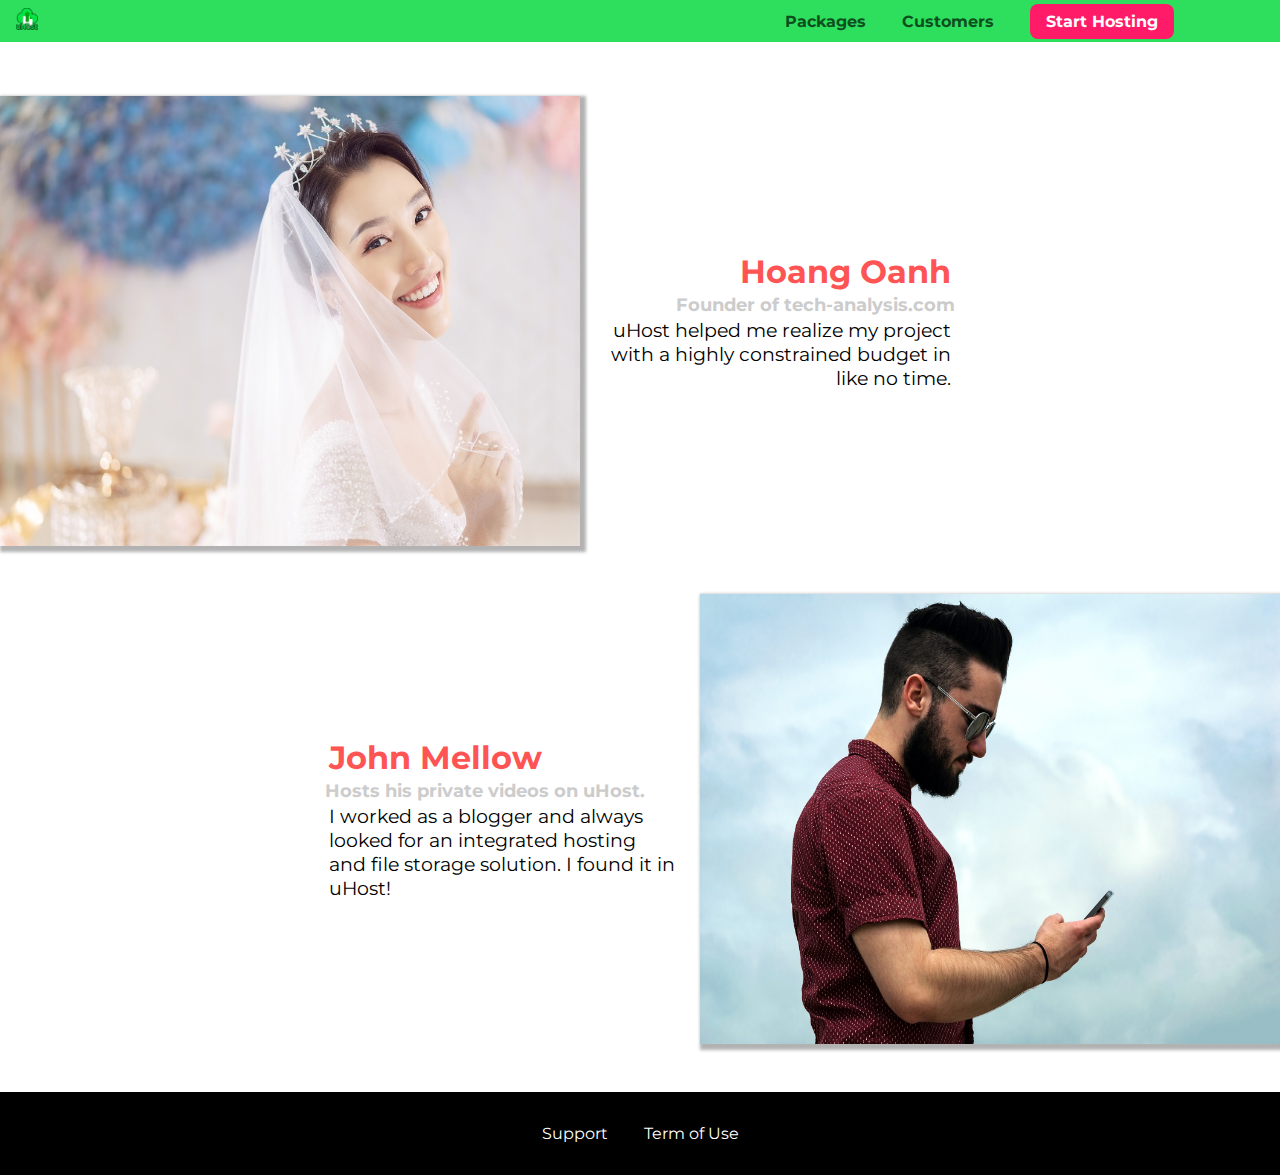
==== customers/index.html @ c367a764 "release ver1" ====
<!DOCTYPE html>
<html lang="en">

<head>
    <meta charset="UTF-8">
    <meta name="viewport" content="width=device-width, initial-scale=1.0">
    <meta http-equiv="X-UA-Compatible" content="ie=edge">
    <title>uHost Customers</title>
    <link rel="shortcut icon" href="../photo/favicon.png">
    <link href="https://fonts.googleapis.com/css?family=Anton|Montserrat:400,700" rel="stylesheet">
    <link rel="stylesheet" href="../shared.css">
    <link rel="stylesheet" href="customers.css">
</head>

<body>
    <div class="backdrop"></div>
    <header class="main-header">
        <div class="logo">
            <a href="../index.html" class="main-header__brand">
                <img class="main-header__image" src="../photo/uhost-icon.png">
            </a>
        </div>
        <nav class="main-nav">
            <ul class="main-nav_items">
                <li class="main-nav__item">
                    <a href="../packages/index.html" class="main-nav__item__link">Packages</a>
                </li>
                <li class="main-nav__item">
                    <a href="index.html" class="main-nav__item__link">Customers</a>
                </li>
                <li class="main-nav__item main-nav__item--cta">
                    <a href="start-hosting/index.html" class="main-nav__item__link">Start Hosting</a>
                </li>
            </ul>
        </nav>
    </header>

    <main>
        <div>
            <div class="testimonial" id="customer-1">
                <div class="testimonial__image-container">
                    <img src="../photo/aHauHoangOanh4.jpg" alt="Mike Statham - Customer" class="testimonial__image">
                </div>
                <div class="testimonial__info">
                    <h1 class="testimonial__name">Hoang Oanh</h1>
                    <h2 class="testimonial__subtitle">Founder of
                        <a href="tech-analysis.com">tech-analysis.com</a>
                    </h2>
                    <p class="testimonial__text">uHost helped me realize my project with a highly constrained budget in like no time.</p>
                </div>
            </div>
            <div class="testimonial" id="customer-2">

                <div class="testimonial__info">
                    <h1 class="testimonial__name">John Mellow</h1>
                    <h2 class="testimonial__subtitle">Hosts his private videos on uHost.
                    </h2>
                    <p class="testimonial__text">I worked as a blogger and always looked for an integrated hosting and file storage solution. I found
                        it in uHost!
                    </p>
                </div>
                <div class="testimonial__image-container">
                    <img src="../photo/customer-2.jpg" alt="John Mellow - Customer" class="testimonial__image">
                </div>
            </div>
        </div>
    </main>
    <footer class="main-footer">
        <nav>
            <ul class="main-footer__links">
                <li class="main-footer__link">
                    <a href="#" class="footer__link">Support</a>
                </li>
                <li class="main-footer__link">
                    <a href="#" class="footer__link">Term of Use</a>
                </li>
            </ul>
        </nav>
    </footer>
</body>

</html>
---- shared.css ----
* {
  box-sizing: border-box;
}

body {
  font-family: "Montserrat", sans-serif;
  margin: 0;
}

.backdrop {
  position: fixed;
  display: none;
  top: 0;
  left: 0;
  width: 100%;
  height: 100%;
  background: rgba(0, 0, 0, 0.5);
  z-index: 100;
}

.main-header {
  position: fixed;
  top: 0;
  left: 0;
  width: 100%;
  background: #2ddf5c;
  padding: 8px 16px;
  z-index: 1;
}
.main-header .logo {
  display: inline-block;
  vertical-align: middle;
}
.main-header .logo .main-header__brand {
  color: #0e4f1f;
  text-decoration: none;
  font-weight: bold;
  font-size: 22px;
  height: 22px;
  display: inline-block;
}
.main-header .logo .main-header__brand .main-header__image {
  height: 100%;
}
.main-header .main-nav {
  display: inline-block;
  text-align: right;
  width: calc(100% - 100px);
  vertical-align: middle;
}
.main-header .main-nav .main-nav_items {
  margin: 0;
  padding: 0;
  list-style: none;
}
.main-header .main-nav .main-nav_items .main-nav__item {
  display: inline-block;
  margin: 0 16px;
}
.main-header .main-nav .main-nav_items .main-nav__item .main-nav__item__link {
  text-decoration: none;
  color: #0e4f1f;
  font-weight: bold;
}
.main-header .main-nav .main-nav_items .main-nav__item .main-nav__item__link:hover, .main-header .main-nav .main-nav_items .main-nav__item .main-nav__item__link:active {
  color: white;
  border-bottom: 5px solid white;
  padding-bottom: 3px;
}
.main-header .main-nav .main-nav__item.main-nav__item--cta .main-nav__item__link {
  color: white;
  background: #ff1b68;
  padding: 8px 16px;
  border-radius: 8px;
}
.main-header .main-nav .main-nav__item.main-nav__item--cta .main-nav__item__link:hover, .main-header .main-nav .main-nav__item.main-nav__item--cta .main-nav__item__link:active {
  color: #ff1b68;
  background: white;
}

.main-footer {
  background-color: black;
  padding: 32px;
  margin-top: 48px;
}
.main-footer .main-footer__links {
  list-style: none;
  margin: 0;
  padding: 0;
  text-align: center;
}
.main-footer .main-footer__links .main-footer__link {
  display: inline-block;
  margin: 0 16px;
}
.main-footer .main-footer__links .main-footer__link .footer__link {
  color: white;
  text-decoration: none;
}
.main-footer .main-footer__links .main-footer__link .footer__link:hover, .main-footer .main-footer__links .main-footer__link .footer__link:active {
  color: #ccc;
}

.button {
  background: #0e4f1f;
  color: white;
  font: inherit;
  border: 1px solid #0e4f1f;
  padding: 8px;
  border-radius: 8px;
  font-weight: bold;
  cursor: pointer;
}
.button:hover, .button:active {
  background: white;
  color: #0e4f1f;
}
.button:focus {
  outline: none;
}

/*# sourceMappingURL=shared.css.map */
---- customers/customers.css ----
.testimonial {
  font-size: 1.2rem;
  margin: 3rem 0;
}
.testimonial:first-of-type {
  margin-top: 6rem;
}
.testimonial .testimonial__image-container {
  width: 65%;
  max-width: 580px;
  display: inline-block;
  vertical-align: middle;
  box-shadow: 3px 3px 3px 3px rgba(0, 0, 0, 0.3);
}
.testimonial .testimonial__image-container .testimonial__image {
  width: 100%;
  height: 450px;
  vertical-align: top;
}
.testimonial .testimonial__info {
  text-align: right;
  padding: 0.9rem;
  display: inline-block;
  vertical-align: middle;
  width: 30%;
}
.testimonial .testimonial__info .testimonial__name {
  margin: 0.2rem;
  color: #ff5454;
  font-size: 2rem;
}
.testimonial .testimonial__info .testimonial__subtitle {
  margin: 0;
  font-size: 1.1rem;
  color: #ccc;
}
.testimonial .testimonial__info .testimonial__subtitle a {
  color: inherit;
  text-decoration: none;
}
.testimonial .testimonial__info .testimonial__subtitle a:hover, .testimonial .testimonial__info .testimonial__subtitle a:active {
  color: #7a7a7a;
}
.testimonial .testimonial__info .testimonial__text {
  margin: 0.2rem;
}
.testimonial#customer-2 {
  text-align: right;
}
.testimonial#customer-2 .testimonial__info {
  text-align: left;
}

.testimonial__list {
  width: 80%;
  margin: auto;
}

/*# sourceMappingURL=customers.css.map */
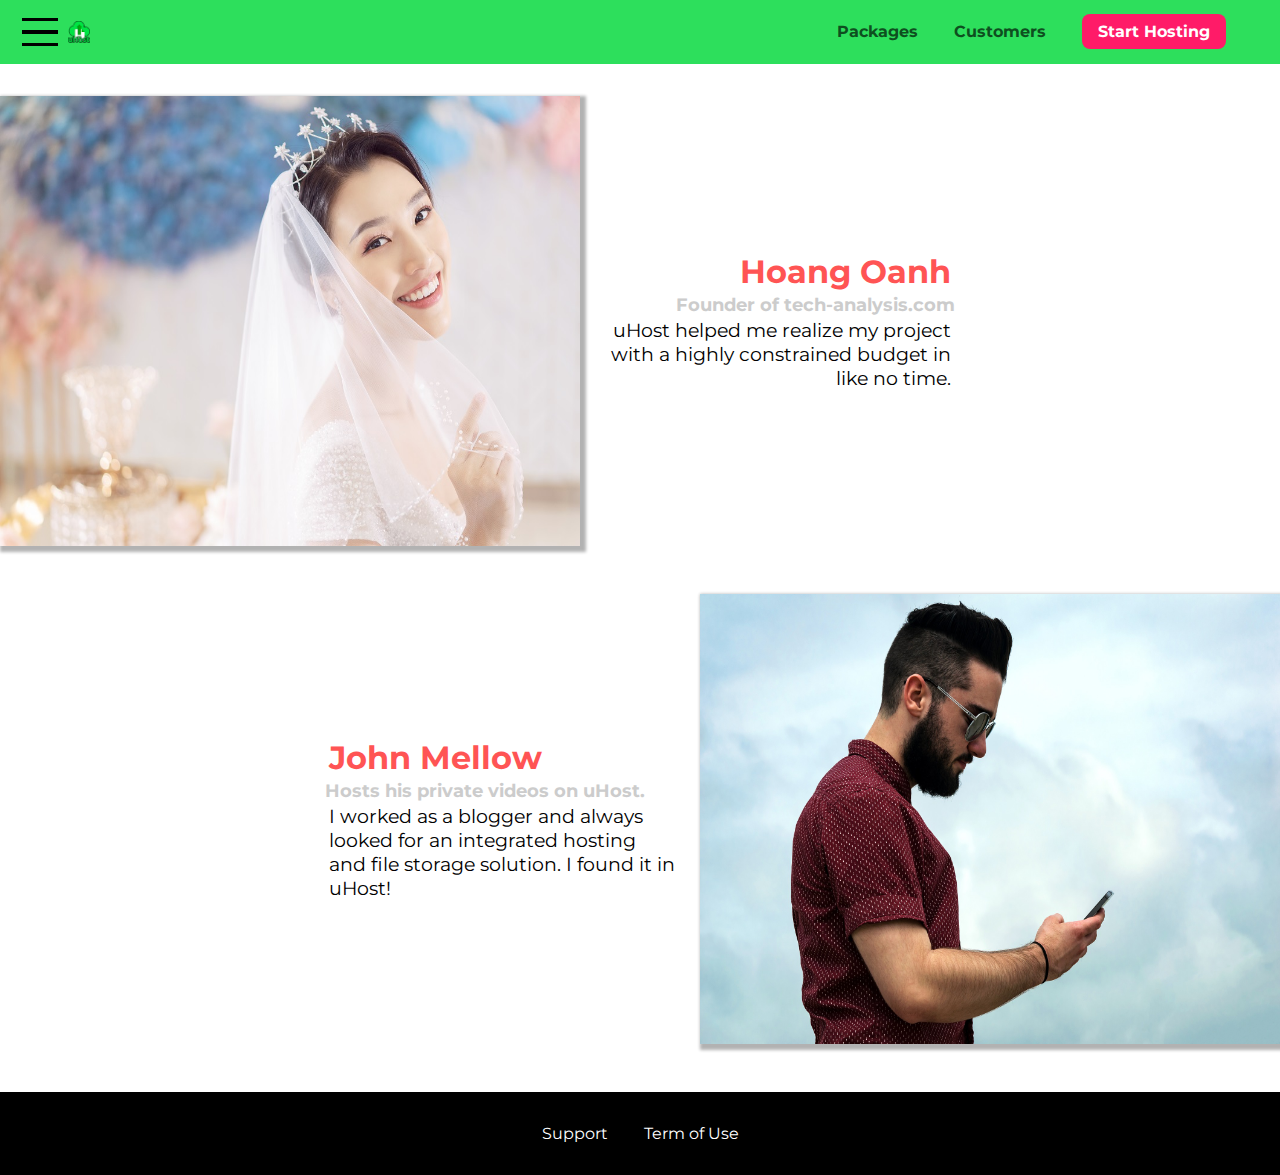
==== commit 8d6dfce4: "use js with css" ====
--- a/customers/index.html
+++ b/customers/index.html
@@ -16,6 +16,11 @@
     <div class="backdrop"></div>
     <header class="main-header">
         <div class="logo">
+            <button class="toggle-button">
+                <span class="toggle-button__bar"></span>
+                <span class="toggle-button__bar"></span>
+                <span class="toggle-button__bar"></span>
+            </button>
             <a href="../index.html" class="main-header__brand">
                 <img class="main-header__image" src="../photo/uhost-icon.png">
             </a>
@@ -34,6 +39,19 @@
             </ul>
         </nav>
     </header>
+    <nav class="mobile-nav">
+        <ul class="mobile-nav__items">
+            <li class="mobile-nav__item">
+                <a href="../packages/index.html" class="main-nav__item__link">Packages</a>
+            </li>
+            <li class="mobile-nav__item">
+                <a href="/index.html" class="main-nav__item__link">Customers</a>
+            </li>
+            <li class="mobile-nav__item mobile-nav__item--cta">
+                <a href="../start-hosting/index.html" class="main-nav__item__link">Start Hosting</a>
+            </li>
+        </ul>
+    </nav>
 
     <main>
         <div>
@@ -77,6 +95,8 @@
             </ul>
         </nav>
     </footer>
+
+    <script src="../shared.js"></script>
 </body>
 
-</html>+</html>
--- a/shared.css
+++ b/shared.css
@@ -12,8 +12,8 @@
   display: none;
   top: 0;
   left: 0;
-  width: 100%;
-  height: 100%;
+  width: 100vw;
+  height: 100vh;
   background: rgba(0, 0, 0, 0.5);
   z-index: 100;
 }
@@ -24,7 +24,7 @@
   left: 0;
   width: 100%;
   background: #2ddf5c;
-  padding: 8px 16px;
+  padding: 0.5rem 1rem;
   z-index: 1;
 }
 .main-header .logo {
@@ -35,12 +35,32 @@
   color: #0e4f1f;
   text-decoration: none;
   font-weight: bold;
-  font-size: 22px;
-  height: 22px;
+  font-size: 1.375rem;
+  height: 1.375rem;
   display: inline-block;
+  vertical-align: middle;
 }
 .main-header .logo .main-header__brand .main-header__image {
   height: 100%;
+}
+.main-header .toggle-button {
+  width: 3rem;
+  background: transparent;
+  border: none;
+  cursor: pointer;
+  padding-top: 0;
+  padding-bottom: 0;
+  vertical-align: middle;
+}
+.main-header .toggle-button:focus {
+  outline: none;
+}
+.main-header .toggle-button__bar {
+  width: 100%;
+  height: 0.2rem;
+  background: black;
+  display: block;
+  margin: 0.6rem 0;
 }
 .main-header .main-nav {
   display: inline-block;
@@ -57,31 +77,61 @@
   display: inline-block;
   margin: 0 16px;
 }
-.main-header .main-nav .main-nav_items .main-nav__item .main-nav__item__link {
+
+.main-nav__item__link {
   text-decoration: none;
   color: #0e4f1f;
   font-weight: bold;
 }
-.main-header .main-nav .main-nav_items .main-nav__item .main-nav__item__link:hover, .main-header .main-nav .main-nav_items .main-nav__item .main-nav__item__link:active {
+.main-nav__item__link:hover, .main-nav__item__link:active {
   color: white;
   border-bottom: 5px solid white;
   padding-bottom: 3px;
 }
-.main-header .main-nav .main-nav__item.main-nav__item--cta .main-nav__item__link {
+
+.main-nav__item.main-nav__item--cta .main-nav__item__link,
+.mobile-nav__item.mobile-nav__item--cta .main-nav__item__link {
   color: white;
   background: #ff1b68;
-  padding: 8px 16px;
+  padding: 0.5rem 1rem;
   border-radius: 8px;
 }
-.main-header .main-nav .main-nav__item.main-nav__item--cta .main-nav__item__link:hover, .main-header .main-nav .main-nav__item.main-nav__item--cta .main-nav__item__link:active {
+.main-nav__item.main-nav__item--cta .main-nav__item__link:hover, .main-nav__item.main-nav__item--cta .main-nav__item__link:active,
+.mobile-nav__item.mobile-nav__item--cta .main-nav__item__link:hover,
+.mobile-nav__item.mobile-nav__item--cta .main-nav__item__link:active {
   color: #ff1b68;
   background: white;
 }
 
+.mobile-nav {
+  display: none;
+  position: fixed;
+  z-index: 101;
+  top: 0;
+  left: 0;
+  background: white;
+  width: 80%;
+  height: 100vh;
+}
+.mobile-nav .mobile-nav__items {
+  width: 90%;
+  height: 100%;
+  list-style: none;
+  margin: 10% auto;
+  padding: 0;
+  text-align: center;
+}
+.mobile-nav .mobile-nav__items .mobile-nav__item {
+  margin: 1rem 0;
+}
+.mobile-nav .mobile-nav__items .mobile-nav__item .main-nav__item__link {
+  font-size: 1.5rem;
+}
+
 .main-footer {
   background-color: black;
-  padding: 32px;
-  margin-top: 48px;
+  padding: 2rem;
+  margin-top: 3rem;
 }
 .main-footer .main-footer__links {
   list-style: none;
@@ -91,7 +141,7 @@
 }
 .main-footer .main-footer__links .main-footer__link {
   display: inline-block;
-  margin: 0 16px;
+  margin: 0 1rem;
 }
 .main-footer .main-footer__links .main-footer__link .footer__link {
   color: white;
@@ -106,7 +156,7 @@
   color: white;
   font: inherit;
   border: 1px solid #0e4f1f;
-  padding: 8px;
+  padding: 0.5rem;
   border-radius: 8px;
   font-weight: bold;
   cursor: pointer;
@@ -119,4 +169,8 @@
   outline: none;
 }
 
+.open {
+  display: block !important;
+}
+
 /*# sourceMappingURL=shared.css.map */
